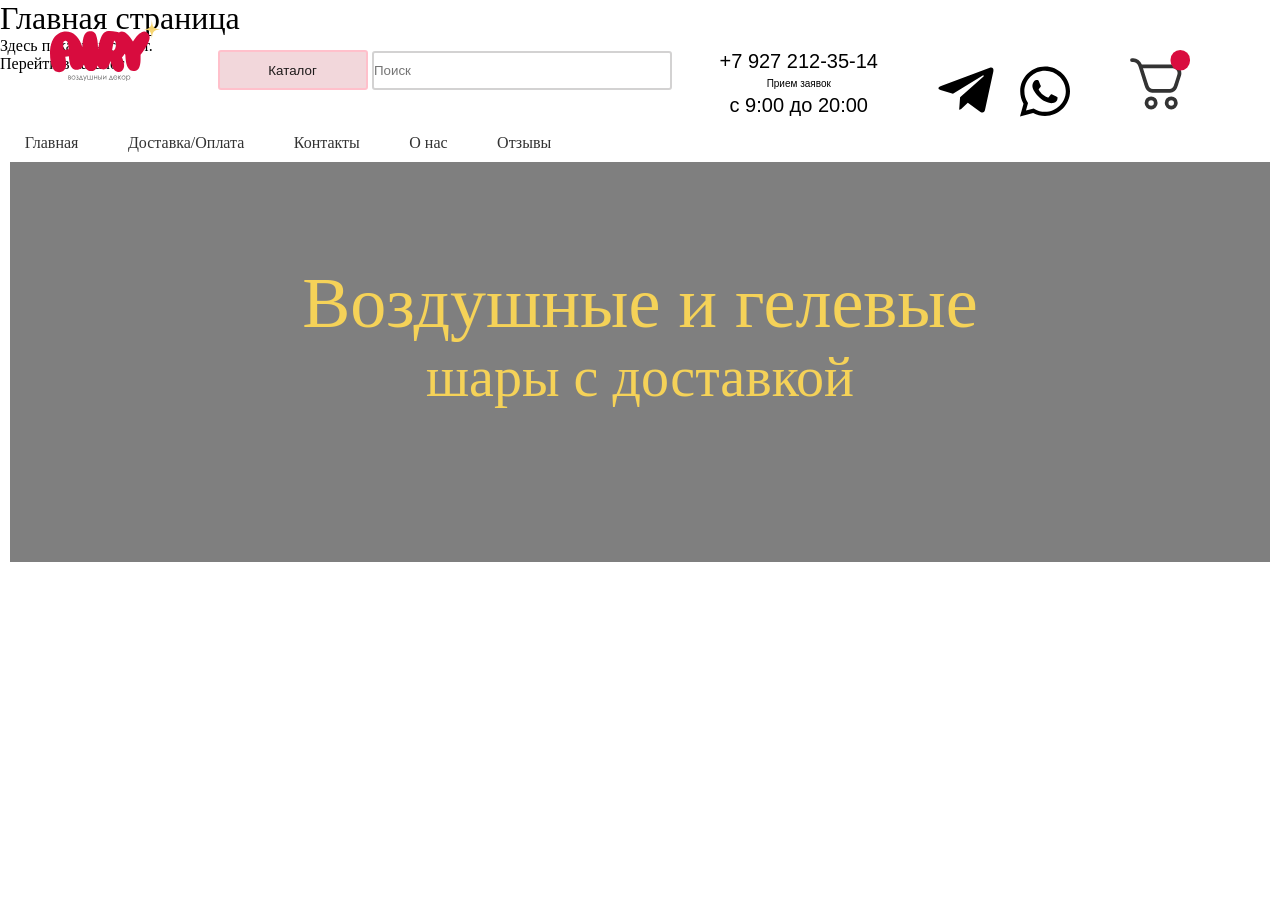
==== index.html @ 96a3ffc7 "Merge f33ac4aa3426fc3401d41bb57be7126677b8a2ee into b35c7ac2d4d3a459b7094ffd03ccd1ee7e37313e" ====
<!DOCTYPE html>
<html lang="ru">
<head>
  <meta charset="UTF-8" />
  <meta name="viewport" content="width=device-width, initial-scale=1.0"/>
  <link rel="stylesheet" href="./assets/styles/normalize.css">
  <link rel="stylesheet" href="./assets/styles/header.css">
  <title>Главная страница</title>
  <link rel="shortcut icon" href="../assets/logos/balloons.svg" type="image/svg+xml" />
</head>
<body>
  <header>
    <div class="head">
      <div class="logo">
    <img src="./assets/logos/logo-color.svg" width="110px" alt="логотип">
  </div>
    <div class="search">
      <a href="#">
    <button class="cataloge_btn">Каталог</button>
  </a>
    <input class="input_search" type="search" placeholder="Поиск">
    </div>
  <div class="contact">
    <p class="number_contact">+7 927 212-35-14</p>
    <p class="reception">Прием заявок
    <p class="time">с 9:00 до 20:00</p>
    </p>
  </div>
  <div class="navigation">
  <div class="img_nav_header">
    <a href="#">
    <img class="telegram" 
    src="./assets/massenger/telegram 1.svg"
    alt="Telegram"
    target="_blank"
    />
    </a>
    <a href="#">
    <img class="whatsapp"
    src="./assets/massenger/whatsapp.svg"
    alt="Whatsapp"
    target="_blank"
    />
    </a>
  </div>
    <div>
    <a href="#">
      <img class="basket" src="./assets/header/basket.svg" alt="">
    </a>
    </div>
    <nav class="navbar">
      <div class="container">
        <div class="navbar__wrap">
          <div class="hamb">
            <div class="hamb__field" id="hamb">
              <span class="bar"></span> <span class="bar"></span>
              <span class="bar"></span>
            </div>
          </div>
        </nav>
  </div>
  </div>
      <div>
          <ul class="menu" id="menu">
            <li><a href="#">Главная</a></li>
            <li><a href="#">Доставка/Оплата</a></li>
            <li><a href="#">Контакты</a></li>
            <li><a href="#">О наc</a></li>
            <li><a href="#">Отзывы</a></li>
          </ul>
        </div>
    <div class="banner">
      <div class="tittle">
      <h1 class="airy_banner">Воздушные и гелевые</h1>
      <h2 class="ballons_banner">шары с доставкой</h2>
    </div>
  </div>
  </header>
  <script src="./assets/scripts/burger.js"></script>

  <h1>Главная страница</h1>
  <p>Здесь пока ничего нет.</p>

  <!-- Ссылка для перехода в каталог -->
  <p><a href="./pages/catalog.html">Перейти в каталог</a></p>

</body>
</html>
---- assets/styles/header.css ----
@charset "UTF-8";
* {
  margin: 0;
  padding: 0;
  box-sizing: border-box;
}

a {
  color: inherit;
  text-decoration: none;
  cursor: pointer;
}

ul {
  padding: 0;
  margin: 0;
}
ul li {
  list-style: none;
}

h1,
h2,
h3,
h4,
h5,
h6 {
  font-weight: normal;
  margin: 0;
}

header {
  max-width: 100%;
  position: fixed;
}

.head {
  display: flex;
  justify-content: space-between;
  font-family: "Montserrat", sans-serif;
  max-width: 100%;
}

.logo {
  margin-top: 20px;
  margin-left: 50px;
}

.search {
  margin-top: 50px;
  margin-left: 10px;
  max-width: 100%;
  gap: 30px;
}

.cataloge_btn {
  width: 150px;
  height: 40px;
  color: rgb(30, 26, 26);
  background-color: rgb(242, 215, 219);
  border-color: pink;
  border-style: solid;
  border-radius: 3px;
}

.input_search {
  width: 300px;
  height: 39px;
  border-style: solid;
  border-color: rgb(211, 210, 210);
  border-radius: 3px;
}

.contact {
  margin-top: 50px;
  font-size: 20px;
  text-align: center;
}

.number {
  font-family: "Montserrat", sans-serif;
  font-style: normal;
  font-weight: 700;
}

.reception {
  text-align: center;
  margin-top: 5px;
  font-size: 10px;
}

.time {
  text-align: center;
  margin-top: 5px;
  font-family: "Montserrat", sans-serif;
  font-style: normal;
  font-weight: 500;
}

.navigation {
  display: flex;
}

.img_nav_header {
  margin-top: 50px;
  margin-right: 50px;
}

.telegram {
  width: 60px;
  margin: 10px;
}

.whatsapp {
  width: 50px;
  margin: 10px;
}

.basket {
  margin-top: 50px;
  margin-right: 50px;
  width: 60px;
}

.menu {
  display: flex;
  justify-content: space-around;
  max-width: 45%;
  margin-left: 100px;
}

.banner {
  margin: 10px;
  text-align: center;
  background: linear-gradient(rgba(0, 0, 0, 0.5), rgba(0, 0, 0, 0.5)), url(/airy-balloons/assets/header/banner.jpeg);
  background-size: 100%;
  background-position: center;
  background-repeat: no-repeat;
  height: 400px;
  width: 1260px;
}

.tittle {
  padding-top: 100px;
}

.airy_banner {
  font-size: 72px;
  color: rgb(245, 210, 88);
}

.ballons_banner {
  font-size: 56px;
  color: rgb(245, 210, 88);
}

/*стили к бургеру*/
.navbar {
  background-color: #fff;
  padding: 10px 20px;
  right: 20px;
}

.container {
  max-width: 1200px;
  margin: 0 auto;
}

.navbar__wrap {
  display: flex;
  justify-content: space-between;
  align-items: center;
}

.hamb {
  display: none;
}

.menu {
  list-style: none;
  padding: 0;
  margin: 0;
  display: flex;
}

.menu li {
  padding: 0 15px;
}

.menu a {
  text-decoration: none;
  color: #333;
}

/*конец стили к бургеру*/
@media (max-width: 768px) {
  header {
    margin: 0 auto;
  }
  .logo {
    display: flex;
    margin-left: 10px;
    margin-top: 0;
    align-items: flex-start;
  }
  .navigation {
    display: inline-flex;
  }
  .tittle {
    padding-top: 70px;
  }
  .airy_banner {
    font-size: 56px;
  }
  .ballons_banner {
    font-size: 40px;
  }
  .input_search {
    display: none;
  }
  .cataloge_btn {
    display: none;
  }
  .basket {
    margin: 5px;
    margin-right: 0;
    width: 40px;
  }
  .contact {
    display: none;
  }
  .img_nav_header {
    margin: 0;
  }
  .telegram {
    width: 35px;
  }
  .whatsapp {
    width: 30px;
  }
  .banner {
    max-width: 100%;
    width: 768px;
    height: 300px;
    margin: 0;
  }
  .navbar {
    margin: 0;
  }
  /*адаптив к бургеру*/
  .hamb {
    display: flex;
    display: block;
  }
  .menu {
    display: none;
    flex-direction: column;
    position: absolute;
    right: 50px;
    top: 5px;
    background-color: white;
    width: 200px;
    border: 2px solid red;
    z-index: 1000;
  }
  .menu.active {
    display: flex;
  }
  .menu li {
    padding: 10px 15px;
    border-bottom: 2px solid red;
  }
  .menu li:last-child {
    border-bottom: none;
  }
}
.bar {
  display: block;
  right: 0;
  width: 30px;
  height: 3px;
  background-color: #333;
  margin: 6px auto;
  transition: 0.4s;
}

.bar.top {
  transform: rotate(45deg) translate(6.5px, 6px);
}

.bar.middle {
  opacity: 0;
}

.bar.bottom {
  transform: rotate(-45deg) translate(6.5px, -6px);
}

@media (max-width: 440px) {
  .tittle {
    line-height: 60px;
  }
  .airy_banner {
    font-size: 40px;
  }
  .ballons_banner {
    font-size: 30px;
  }
}/*# sourceMappingURL=header.css.map */
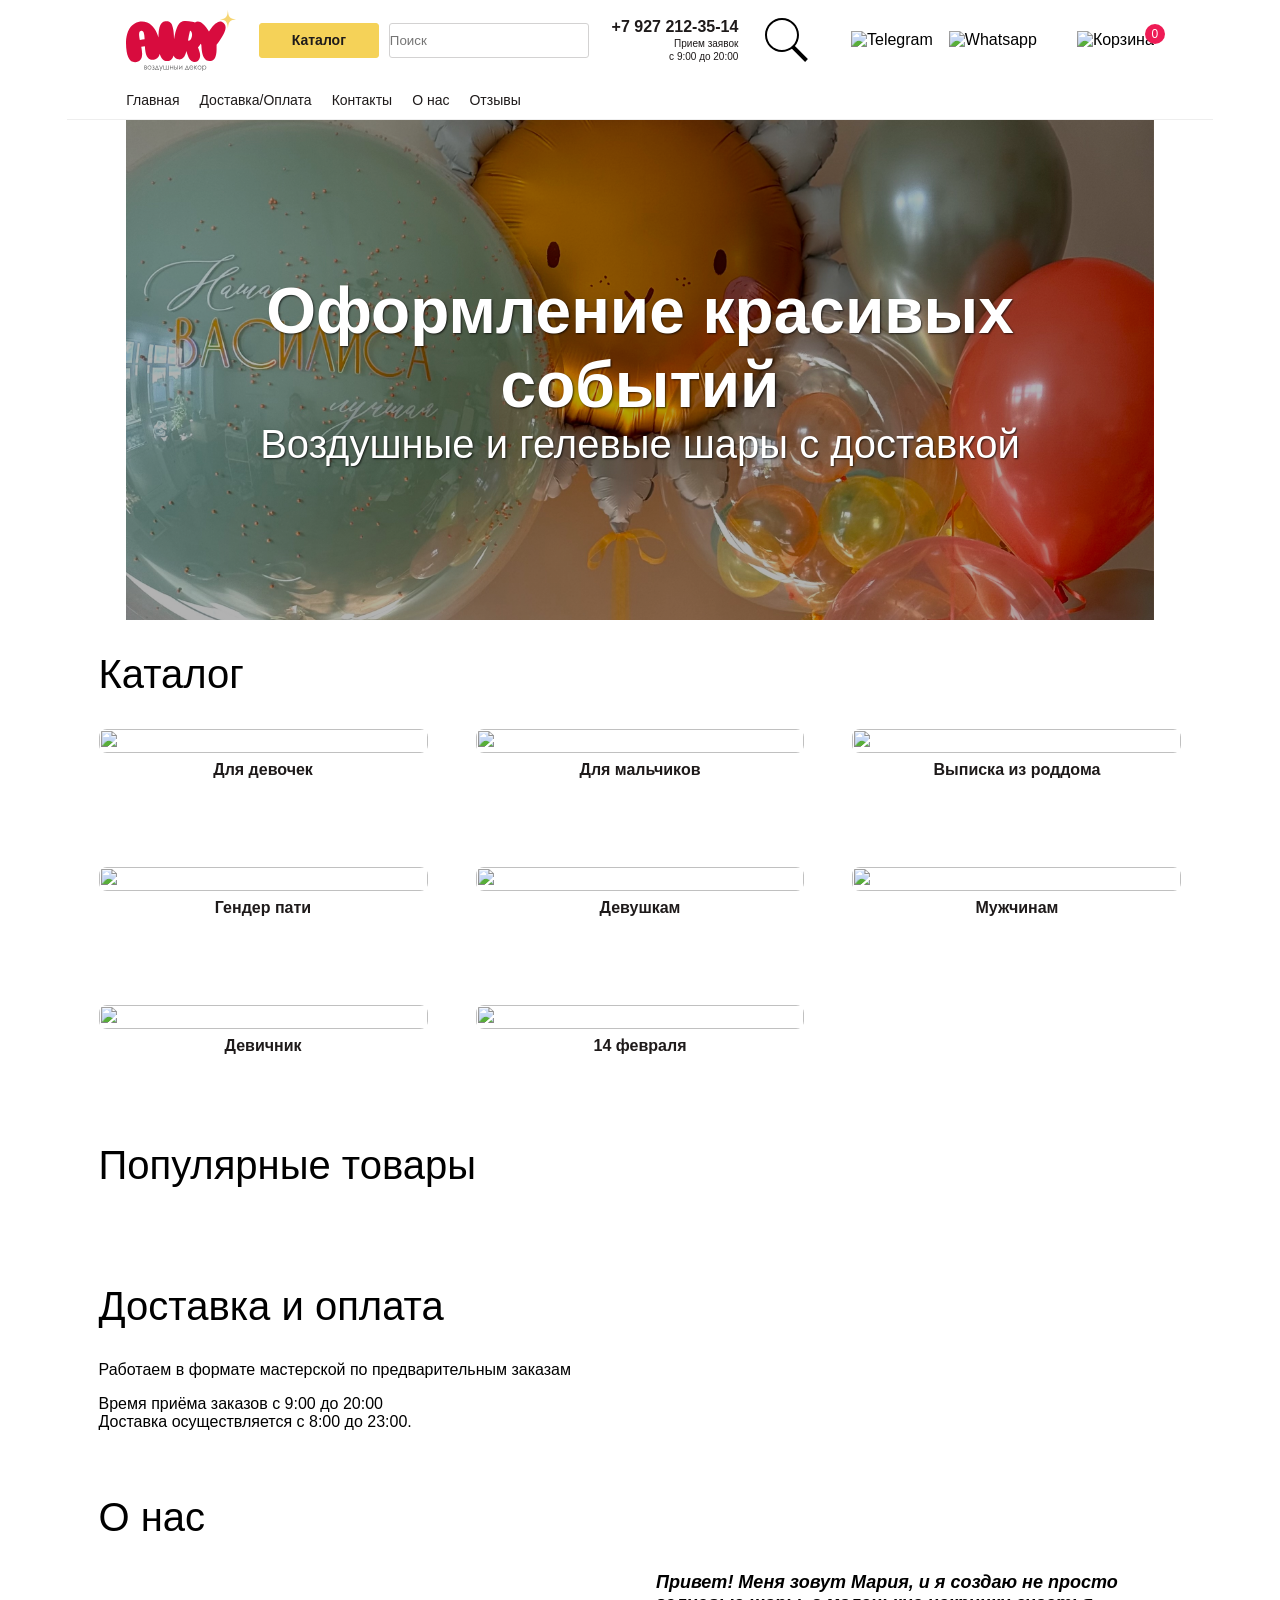
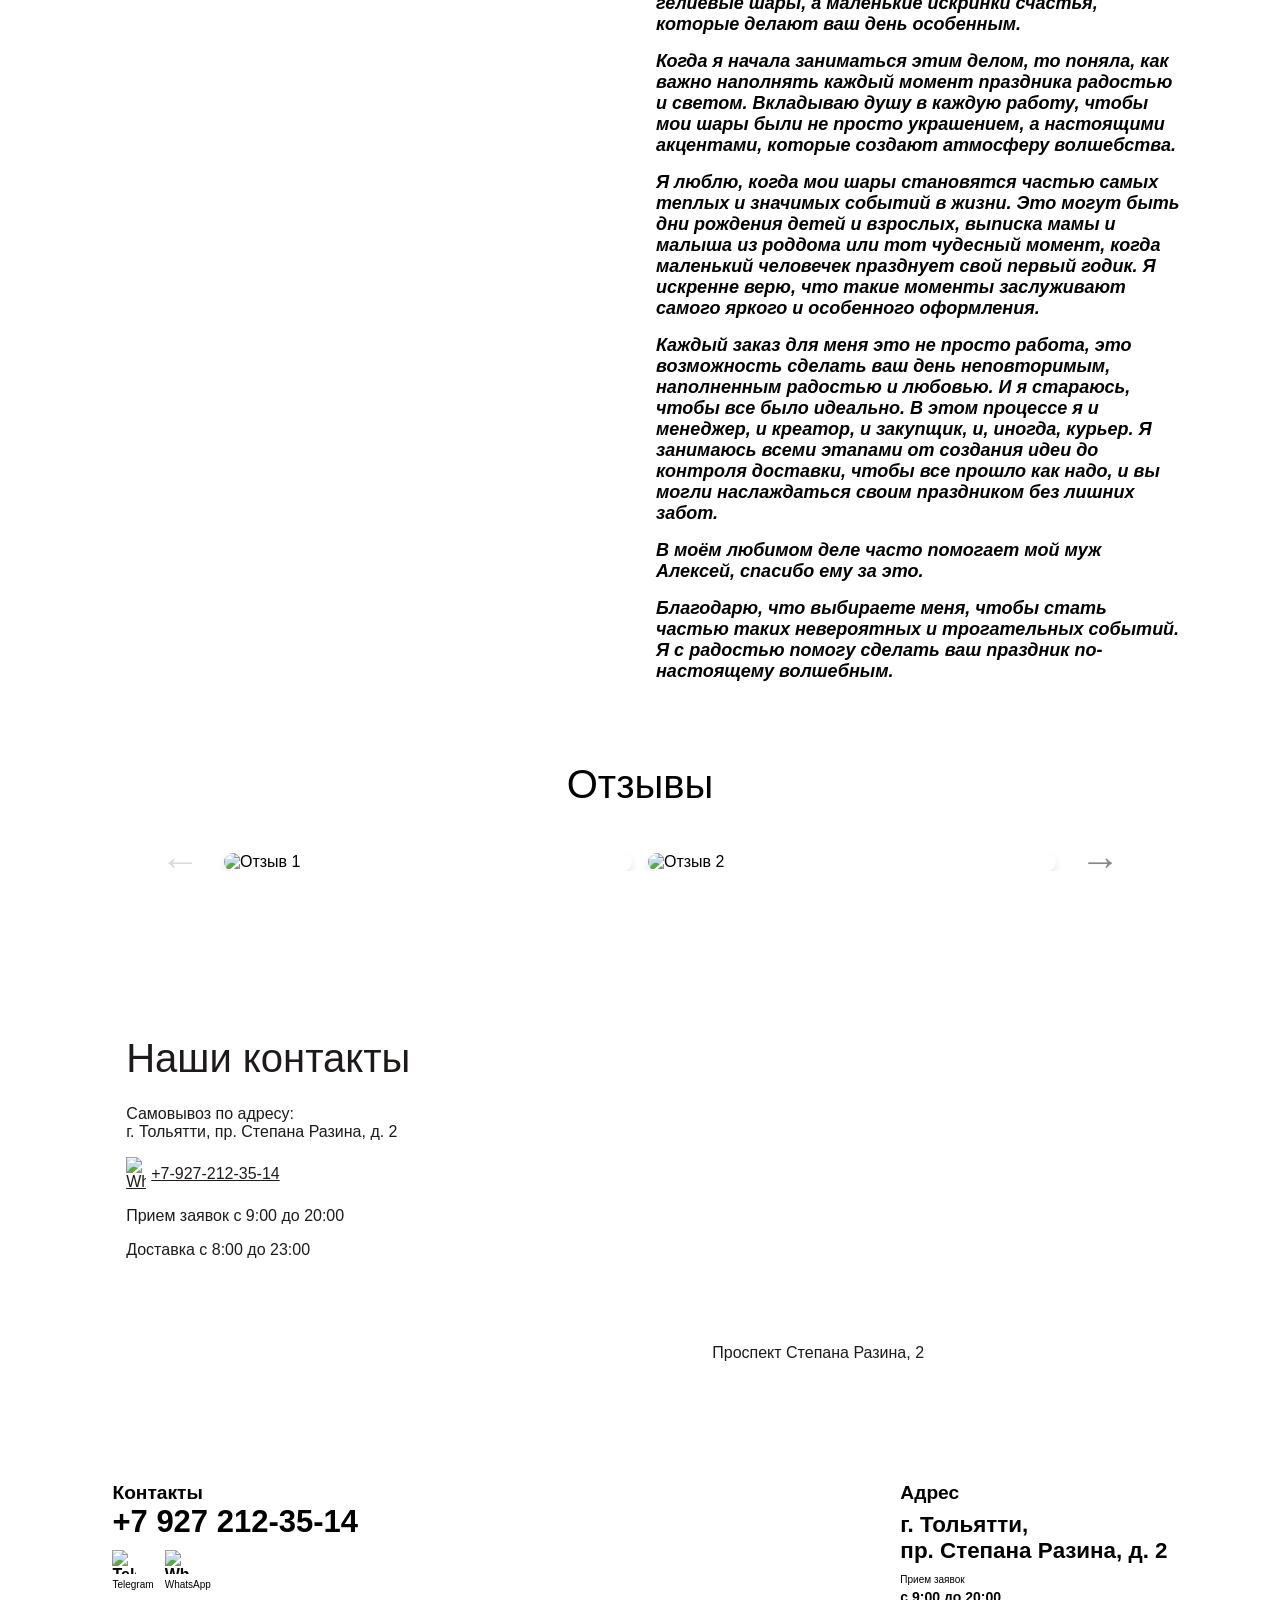
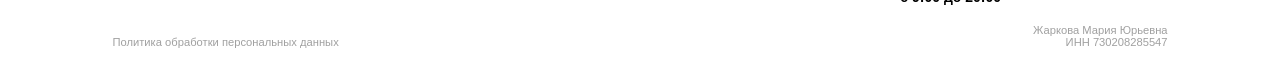
==== commit fa2ed719: "функционал для поиска" ====
--- a/index.html
+++ b/index.html
@@ -1,88 +1,405 @@
 <!DOCTYPE html>
 <html lang="ru">
-<head>
-  <meta charset="UTF-8" />
-  <meta name="viewport" content="width=device-width, initial-scale=1.0"/>
-  <link rel="stylesheet" href="./assets/styles/normalize.css">
-  <link rel="stylesheet" href="./assets/styles/header.css">
-  <title>Главная страница</title>
-  <link rel="shortcut icon" href="../assets/logos/balloons.svg" type="image/svg+xml" />
-</head>
-<body>
-  <header>
-    <div class="head">
-      <div class="logo">
-    <img src="./assets/logos/logo-color.svg" width="110px" alt="логотип">
-  </div>
-    <div class="search">
-      <a href="#">
-    <button class="cataloge_btn">Каталог</button>
-  </a>
-    <input class="input_search" type="search" placeholder="Поиск">
-    </div>
-  <div class="contact">
-    <p class="number_contact">+7 927 212-35-14</p>
-    <p class="reception">Прием заявок
-    <p class="time">с 9:00 до 20:00</p>
-    </p>
-  </div>
-  <div class="navigation">
-  <div class="img_nav_header">
-    <a href="#">
-    <img class="telegram" 
-    src="./assets/massenger/telegram 1.svg"
-    alt="Telegram"
-    target="_blank"
+  <head>
+    <meta charset="UTF-8" />
+    <meta name="viewport" content="width=device-width, initial-scale=1.0" />
+    <title>Главная страница</title>
+    <link
+      rel="shortcut icon"
+      href="../assets/logos/balloons.svg"
+      type="image/svg+xml"
     />
-    </a>
-    <a href="#">
-    <img class="whatsapp"
-    src="./assets/massenger/whatsapp.svg"
-    alt="Whatsapp"
-    target="_blank"
-    />
-    </a>
-  </div>
-    <div>
-    <a href="#">
-      <img class="basket" src="./assets/header/basket.svg" alt="">
-    </a>
-    </div>
-    <nav class="navbar">
-      <div class="container">
-        <div class="navbar__wrap">
-          <div class="hamb">
-            <div class="hamb__field" id="hamb">
-              <span class="bar"></span> <span class="bar"></span>
-              <span class="bar"></span>
-            </div>
+    <link rel="stylesheet" href="./assets/styles/normalize.css" />
+    <link rel="stylesheet" href="./assets/styles/main.css" />
+  </head>
+  <body>
+    <header class="header">
+      <div class="header-fixed-wrapper">
+        <!-- Верхняя часть шапки -->
+        <div class="top-bar">
+          <div class="container top-bar__inner">
+            <!-- ЛОГОТИП -->
+            <div class="logo">
+              <img
+                src="./assets/logos/logo-color.svg"
+                width="110"
+                alt="логотип"
+              />
+            </div>
+            <!-- Поиск и кнопка "Каталог" -->
+            <div class="search">
+              <a href="#">
+                <button class="cataloge_btn">Каталог</button>
+              </a>
+              <input class="input_search" type="search" placeholder="Поиск" />
+            </div>
+
+            <!-- Блок с контактами -->
+            <div class="contact">
+              <a href="https://wa.me/79272123514" class="number_contact" target="_blank">+7 927 212-35-14</a>
+              <p class="reception">Прием заявок</p>
+              <p class="time">с 9:00 до 20:00</p>
+            </div>
+            <!-- Мессенджеры и корзина (справа) -->
+            <div class="header-right">
+              <img id="searchIcon" class="loupe" src="./assets/logos/loupe.svg" alt="Лупа">
+              <div class="messengers">
+                <a href="https://t.me/mary_zharkova" target="_blank" class="footer__social-link" title="Напишите в Telegram">
+                  <img
+                    class="telegram"
+                    src="./assets/messenger/telegram.svg"
+                    alt="Telegram"
+                  />
+                </a>
+                <a href="https://wa.me/79272123514" target="_blank" class="footer__social-link" title="Напишите в WhatsApp">
+                  <img
+                    class="whatsapp"
+                    src="./assets/messenger/whatsapp.svg"
+                    alt="Whatsapp"
+                  />
+                </a>
+              </div>
+              <div class="basket-wrap">
+                <a href="./pages/cart.html">
+                  <img
+                    class="basket"
+                    src="./assets/header/cart.svg"
+                    alt="Корзина"
+                  />
+                  <span class="cart-count" id="cart-count">0</span>
+                </a>
+              </div>
+              <!-- Гамбургер (по умолчанию скрыт, показываем на планшетах) -->
+              <div class="hamb" id="hamb">
+                <span class="bar"></span>
+                <span class="bar"></span>
+                <span class="bar"></span>
+              </div>
+            </div>
+          </div>
+        </div>
+        <!-- Основное меню (для десктопа или при клике на гамбургер) -->
+        <nav class="main-nav">
+          <div class="container nav__inner">
+            <ul class="menu" id="menu">
+              <li><a href="#">Главная</a></li>
+              <li><a href="#">Доставка/Оплата</a></li>
+              <li><a href="#">Контакты</a></li>
+              <li><a href="#">О нас</a></li>
+              <li><a href="#">Отзывы</a></li>
+            </ul>
           </div>
         </nav>
-  </div>
-  </div>
-      <div>
-          <ul class="menu" id="menu">
-            <li><a href="#">Главная</a></li>
-            <li><a href="#">Доставка/Оплата</a></li>
-            <li><a href="#">Контакты</a></li>
-            <li><a href="#">О наc</a></li>
-            <li><a href="#">Отзывы</a></li>
-          </ul>
-        </div>
-    <div class="banner">
-      <div class="tittle">
-      <h1 class="airy_banner">Воздушные и гелевые</h1>
-      <h2 class="ballons_banner">шары с доставкой</h2>
-    </div>
-  </div>
-  </header>
-  <script src="./assets/scripts/burger.js"></script>
-
-  <h1>Главная страница</h1>
-  <p>Здесь пока ничего нет.</p>
-
-  <!-- Ссылка для перехода в каталог -->
-  <p><a href="./pages/catalog.html">Перейти в каталог</a></p>
-
-</body>
-</html>+      </div>
+
+      <!-- БОЛЬШОЙ БАННЕР -->
+      <div class="banner">
+        <div class="banner__content">
+          <h1 class="airy_banner">Оформление красивых событий</h1>
+          <h2 class="ballons_banner">Воздушные и гелевые шары с доставкой</h2>
+        </div>
+      </div>
+    </header>
+
+    <section class="catalogue">
+      <div class="catalogue__title">
+        <h2 class="catalogue__heading">
+          <a href="./pages/catalog.html">Каталог</a>
+        </h2>
+      </div>
+
+      <div class="catalogue__row">
+        <div class="catalogue__item catalogue__item--wide-1">
+          <div class="catalogue__image">
+            <a href="#" target="_blank" rel="noopener noreferrer">
+              <img src="assets/photos/for-girl/for-girl-03.jpeg" alt="" />
+            </a>
+          </div>
+          <div class="catalogue__link">
+            <a href="#">Для девочек</a>
+          </div>
+        </div>
+
+        <div class="catalogue__item catalogue__item--wide-2">
+          <div class="catalogue__image">
+            <a href="#" target="_blank" rel="noopener noreferrer">
+              <img src="assets/photos/for-boy/for-boy-03.jpeg" alt="" />
+            </a>
+          </div>
+          <div class="catalogue__link">
+            <a href="#">Для мальчиков</a>
+          </div>
+        </div>
+
+        <div class="catalogue__item">
+          <div class="catalogue__image">
+            <a href="#" target="_blank" rel="noopener noreferrer">
+              <img src="assets/photos/newborn/newborn-03.jpeg" alt="" />
+            </a>
+          </div>
+          <div class="catalogue__link">
+            <a href="#">Выписка из роддома</a>
+          </div>
+        </div>
+
+        <div class="catalogue__item">
+          <div class="catalogue__image">
+            <a href="#" target="_blank" rel="noopener noreferrer">
+              <img
+                src="assets/photos/gender-party/gender-party-03.jpeg"
+                alt=""
+              />
+            </a>
+          </div>
+          <div class="catalogue__link">
+            <a href="#">Гендер пати</a>
+          </div>
+        </div>
+
+        <div class="catalogue__item">
+          <div class="catalogue__image" id="big_img2">
+            <a href="#" target="_blank" rel="noopener noreferrer">
+              <img src="assets/photos/for-woman/for-woman-02.jpeg" alt="" />
+            </a>
+          </div>
+          <div class="catalogue__link">
+            <a href="#">Девушкам</a>
+          </div>
+        </div>
+
+        <div class="catalogue__item">
+          <div class="catalogue__image">
+            <a href="#" target="_blank" rel="noopener noreferrer">
+              <img src="assets/photos/for-man/for-man-01.jpeg" alt="" />
+            </a>
+          </div>
+          <div class="catalogue__link">
+            <a href="#">Мужчинам</a>
+          </div>
+        </div>
+
+        <div class="catalogue__item">
+          <div class="catalogue__image">
+            <a href="#" target="_blank" rel="noopener noreferrer">
+              <img src="assets/photos/bachelorette/bachelorette-01.jpeg" alt=""
+            /></a>
+          </div>
+          <div class="catalogue__link">
+            <a href="#">Девичник</a>
+          </div>
+        </div>
+
+        <div class="catalogue__item">
+          <div class="catalogue__image">
+            <a href="#" target="_blank" rel="noopener noreferrer">
+              <img
+                src="assets/photos/valentines-day/valentines-day-02.jpeg"
+                alt=""
+            /></a>
+          </div>
+          <div class="catalogue__link">
+            <a href="#">14 февраля</a>
+          </div>
+        </div>
+      </div>
+    </section>
+    
+    <section class="popular">
+      <h2 class="popular__title">Популярные товары</h2>
+      <div class="popular__list" id="popular-list"></div>
+    </section>
+
+    <section class="delivery">
+      <h2 class="delivery__title">Доставка и оплата</h2>
+      <p class="delivery__description">
+        Работаем в формате мастерской по предварительным заказам
+      </p>
+      <p class="delivery__description--time">
+        Время приёма заказов с 9:00 до 20:00
+      </p>
+      <p class="delivery__description--time">
+        Доставка осуществляется с 8:00 до 23:00.
+      </p>
+    </section>
+
+    <section class="about">
+      <h2 class="about__title">О нас</h2>
+      <div class="about__wrapper">
+        <div class="about__image-wrapper">
+          <img
+            class="about__image"
+            src="assets/photos/2025-03-20 23-00-00 1.jpg"
+            alt=""
+          />
+        </div>
+        <div class="about__text-wrapper">
+          <p class="about__description">
+            Привет! Меня зовут Мария, и я создаю не просто гелиевые шары, а
+            маленькие искринки счастья, которые делают ваш день особенным.
+          </p>
+          <p class="about__description">
+            Когда я начала заниматься этим делом, то поняла, как важно наполнять
+            каждый момент праздника радостью и светом. Вкладываю душу в каждую
+            работу, чтобы мои шары были не просто украшением, а настоящими
+            акцентами, которые создают атмосферу волшебства.
+          </p>
+          <p class="about__description">
+            Я люблю, когда мои шары становятся частью самых теплых и значимых
+            событий в жизни. Это могут быть дни рождения детей и взрослых,
+            выписка мамы и малыша из роддома или тот чудесный момент, когда
+            маленький человечек празднует свой первый годик. Я искренне верю,
+            что такие моменты заслуживают самого яркого и особенного оформления.
+          </p>
+          <p class="about__description">
+            Каждый заказ для меня это не просто работа, это возможность сделать
+            ваш день неповторимым, наполненным радостью и любовью. И я стараюсь,
+            чтобы все было идеально. В этом процессе я и менеджер, и креатор, и
+            закупщик, и, иногда, курьер. Я занимаюсь всеми этапами от создания
+            идеи до контроля доставки, чтобы все прошло как надо, и вы могли
+            наслаждаться своим праздником без лишних забот.
+          </p>
+          <p class="about__description">
+            В моём любимом деле часто помогает мой муж Алексей, спасибо ему за
+            это.
+          </p>
+          <p class="about__description">
+            Благодарю, что выбираете меня, чтобы стать частью таких невероятных
+            и трогательных событий. Я с радостью помогу сделать ваш праздник
+            по-настоящему волшебным.
+          </p>
+        </div>
+      </div>
+    </section>
+
+    <section class="reviews">
+      <h2 class="reviews__title">Отзывы</h2>
+      <div class="reviews__wrapper">
+        <button class="reviews__arrow reviews__arrow--left" disabled>←</button>
+
+        <div class="reviews__track-wrapper">
+          <div class="reviews__track">
+            <div class="reviews__card">
+              <img
+                src="assets/photos/сustomer-reviews/review-1.jpeg"
+                alt="Отзыв 1"
+              />
+            </div>
+            <div class="reviews__card">
+              <img
+                src="assets/photos/сustomer-reviews/review-2.jpeg"
+                alt="Отзыв 2"
+              />
+            </div>
+            <div class="reviews__card">
+              <img
+                src="assets/photos/сustomer-reviews/review-3.jpeg"
+                alt="Отзыв 3"
+              />
+            </div>
+            <div class="reviews__card">
+              <img
+                src="assets/photos/сustomer-reviews/review-4.jpeg"
+                alt="Отзыв 4"
+              />
+            </div>
+            <div class="reviews__card">
+              <img
+                src="assets/photos/сustomer-reviews/review-5.jpeg"
+                alt="Отзыв 5"
+              />
+            </div>
+          </div>
+        </div>
+
+        <button class="reviews__arrow reviews__arrow--right">→</button>
+      </div>
+    </section>
+    
+    <main>
+      <section class="contacts">
+        <div class="contacts__wrapper">
+          <div class="contacts__info">
+            <h2 class="contacts__title">Наши контакты</h2>
+            <p>
+              Самовывоз по адресу:
+              <span class="address">г. Тольятти, пр. Степана Разина, д. 2</span>
+            </p>
+            <p>
+              <a
+                href="https://wa.me/+79272123514"
+                target="_blank"
+                style="display: inline-flex; align-items: center"
+              >
+                <img
+                  src="./assets/messenger/whatsapp.svg"
+                  alt="WhatsApp"
+                  width="20"
+                  style="margin-right: 5px"
+                />
+                +7‑927‑212‑35‑14
+              </a>
+            </p>
+            <p>Прием заявок с 9:00 до 20:00</p>
+            <p>Доставка с 8:00 до 23:00</p>
+          </div>
+          <div class="contacts__map">
+            <div id="map" style="width: 100%; height: 300px"></div>
+            <p class="contacts__address">Проспект Степана Разина, 2</p>
+          </div>
+        </div>
+      </section>
+    </main>
+
+    <footer class="footer">
+      <div class="footer__contacts">
+        <h2 class="footer__title">Контакты</h2>
+        <a href="https://wa.me/79272123514" class="footer__phone" target="_blank">+7 927 212-35-14</a>
+        <div class="footer__socials">
+          <a href="https://t.me/mary_zharkova" target="_blank" class="footer__social-link" title="Напишите в Telegram">
+            <img src="../assets/messenger/telegram.svg" alt="Telegram" class="footer__social-icon"/>
+            <span class="footer__social-text">Telegram</span>
+          </a>
+          <a href="https://wa.me/79272123514" target="_blank" class="footer__social-link" title="Напишите в WhatsApp">
+            <img src="../assets/messenger/whatsapp.svg" alt="WhatsApp" class="footer__social-icon"/>
+            <span class="footer__social-text">WhatsApp</span>
+          </a>
+        </div>
+      </div>
+      <div class="footer__address">
+        <h2 class="footer__title">Адрес</h2>
+        <a href="https://yandex.ru/maps/-/CHRKV-n9" target="_blank">
+          <p>г. Тольятти, </br> пр. Степана Рaзина, д. 2</p>
+        </a>
+        <p class="footer__work-label">Прием заявок</p>
+        <p class="footer__work-time">с 9:00 до 20:00</p>
+      </div>
+      <div class="footer__policy">
+        <a href="https://docs.yandex.ru/docs/view?url=ya-disk-public%3A%2F%2FQ367bUFHMLk0dV1Yz7vELu0fq3i9ubOJleVNllht%2FvvY2rzc%2Fm%2F5n0WJyt%2BG%2B%2Fejq%2FJ6bpmRyOJonT3VoXnDag%3D%3D%3A%2F%D0%9F%D0%BE%D0%BB%D0%B8%D1%82%D0%B8%D0%BA%D0%B0%20%D0%BF%D0%B5%D1%80%D1%81%20%D0%B4%D0%B0%D0%BD%D0%BD%D1%8B%D1%85%2F2025-03-21%2001-00-01.docx&name=2025-03-21%2001-00-01.docx"
+          target="_blank"
+          class="footer__policy-link">Политика обработки персональных данных</a>
+      </div>
+      <div class="footer__tax-info">
+        <p>Жаркова Мария Юрьевна</p>
+        <p>ИНН 730208285547</p>
+      </div>
+    </footer>
+
+    <!-- Скрипт для бургера -->
+    <script src="./assets/scripts/burger.js"></script>
+
+    <!-- Скрипт для бейджа корзины-->
+    <script src="./assets/scripts/cart-badge.js"></script>
+
+    <!-- Скрипт для уведомления всех частей приложения об изменениях в корзине-->
+    <script src="./assets/scripts/cart-events.js"></script>
+
+    <!-- Скрипты для карты -->
+    <script src="https://api-maps.yandex.ru/2.1/?lang=ru_RU&apikey=bf2b88df-2d12-413e-97eb-ed69df7d6dc3" defer></script>
+    <script src="assets/scripts/maps-api.js" defer></script>
+
+    <script src="./assets/scripts/data.js"></script>
+    <script src="./assets/scripts/catalog-block.js"></script>
+    <script src="./assets/scripts/popular-block.js"></script>
+    <script src="./assets/scripts/reviews-block.js"></script>
+  </body>
+</html>
--- a/assets/styles/main.css
+++ b/assets/styles/main.css
@@ -0,0 +1,2098 @@
+@charset "UTF-8";
+@import "./normalize.css";
+* {
+  margin: 0;
+  padding: 0;
+  -webkit-box-sizing: border-box;
+          box-sizing: border-box;
+}
+
+a {
+  color: inherit;
+  text-decoration: none;
+  cursor: pointer;
+}
+
+ul {
+  padding: 0;
+  margin: 0;
+}
+ul li {
+  list-style: none;
+}
+
+h1,
+h2,
+h3,
+h4,
+h5,
+h6 {
+  font-weight: normal;
+  margin: 0;
+}
+
+@font-face {
+  font-family: "Montserrat";
+  src: url("../fonts/Montserrat-Bold.woff") format("woff");
+  font-weight: 700;
+  font-style: normal;
+}
+@font-face {
+  font-family: "Montserrat";
+  src: url("../fonts/Montserrat-Italic.woff") format("woff");
+  font-weight: 400;
+  font-style: italic;
+}
+@font-face {
+  font-family: "Montserrat";
+  src: url("../fonts/Montserrat-Light.woff") format("woff");
+  font-weight: 300;
+  font-style: normal;
+}
+@font-face {
+  font-family: "Montserrat";
+  src: url("../fonts/Montserrat-Medium.woff") format("woff");
+  font-weight: 500;
+  font-style: normal;
+}
+@font-face {
+  font-family: "Montserrat";
+  src: url("../fonts/Montserrat-Regular.woff") format("woff");
+  font-weight: 400;
+  font-style: normal;
+}
+@font-face {
+  font-family: "Montserrat";
+  src: url("../fonts/Montserrat-SemiBold.woff") format("woff");
+  font-weight: 600;
+  font-style: normal;
+}
+.btn {
+  font-family: "Montserrat", sans-serif;
+  font-style: normal;
+  font-weight: 500;
+  font-size: 16px;
+  display: -webkit-inline-box;
+  display: -ms-inline-flexbox;
+  display: inline-flex;
+  -webkit-box-align: center;
+      -ms-flex-align: center;
+          align-items: center;
+  -webkit-box-pack: center;
+      -ms-flex-pack: center;
+          justify-content: center;
+  background-color: rgb(238, 27, 85);
+  color: rgb(255, 255, 255);
+  border: none;
+  border-radius: 8px;
+  padding: 16px 24px;
+  width: 240px;
+  text-decoration: none;
+  cursor: pointer;
+  -webkit-transition: background-color 0.3s ease, -webkit-transform 0.3s ease;
+  transition: background-color 0.3s ease, -webkit-transform 0.3s ease;
+  transition: background-color 0.3s ease, transform 0.3s ease;
+  transition: background-color 0.3s ease, transform 0.3s ease, -webkit-transform 0.3s ease;
+  /* Модификатор для центрирования */
+  /* Модификатор «ссылка» */
+}
+.btn:hover {
+  background-color: #c70f42;
+  color: rgb(255, 255, 255);
+}
+.btn:active {
+  -webkit-transform: scale(0.98);
+          transform: scale(0.98);
+}
+.btn:disabled, .btn.disabled {
+  background-color: #f57a9c;
+  cursor: not-allowed;
+  opacity: 0.7;
+}
+.btn.btn--center {
+  display: block;
+  margin: 0 auto;
+  text-align: center;
+}
+.btn.btn--link {
+  background-color: transparent;
+  color: rgb(30, 26, 26);
+  border: 1px solid rgb(30, 26, 26);
+}
+.btn.btn--link:hover {
+  color: rgb(238, 27, 85);
+  border: 1px solid rgb(238, 27, 85);
+}
+.btn.btn--link:active {
+  -webkit-transform: none;
+          transform: none;
+}
+.btn.btn--transparent {
+  display: block;
+  width: 100%;
+  -webkit-box-sizing: border-box;
+          box-sizing: border-box;
+  background-color: transparent;
+  color: rgb(238, 27, 85);
+  border: 1px solid rgb(238, 27, 85);
+  border-radius: 4px;
+  text-decoration: none;
+}
+.btn.btn--transparent:hover {
+  background-color: rgb(238, 27, 85);
+  color: rgb(255, 255, 255);
+}
+.btn.btn--white-red {
+  background-color: rgb(255, 255, 255);
+  color: rgb(238, 27, 85);
+  border: 1px solid rgb(238, 27, 85);
+  /* Стили при наведении */
+}
+.btn.btn--white-red:hover {
+  background-color: white;
+  color: #c70f42;
+  border-color: #c70f42;
+}
+.btn.btn--white-red:active {
+  -webkit-transform: scale(0.98);
+          transform: scale(0.98);
+}
+
+/***************************
+Общее для index.html для правильного расположения футера
+****************************/
+html,
+body {
+  height: 100%;
+  margin: 0;
+}
+
+body {
+  display: -webkit-box;
+  display: -ms-flexbox;
+  display: flex;
+  -webkit-box-orient: vertical;
+  -webkit-box-direction: normal;
+      -ms-flex-direction: column;
+          flex-direction: column;
+  min-height: 100vh;
+}
+
+main {
+  -webkit-box-flex: 1;
+      -ms-flex: 1 0 auto;
+          flex: 1 0 auto;
+}
+
+/*************************************
+* HEADER
+*************************************/
+.header {
+  width: 100%;
+  background-color: rgb(255, 255, 255);
+  padding-left: 5.2%;
+  padding-right: 5.2%;
+}
+@media screen and (max-width: 768px) {
+  .header {
+    padding-left: 4%;
+    padding-right: 4%;
+  }
+}
+@media screen and (max-width: 440px) {
+  .header {
+    padding-left: 8px;
+    padding-right: 8px;
+  }
+}
+
+.header-fixed-wrapper {
+  position: fixed;
+  top: 0;
+  left: 0;
+  width: 100%;
+  z-index: 1000;
+  background-color: rgb(255, 255, 255);
+  padding-left: 5.2%;
+  padding-right: 5.2%;
+}
+@media screen and (max-width: 768px) {
+  .header-fixed-wrapper {
+    padding-left: 4%;
+    padding-right: 4%;
+  }
+}
+@media screen and (max-width: 440px) {
+  .header-fixed-wrapper {
+    padding-left: 8px;
+    padding-right: 8px;
+  }
+}
+
+/* Верхняя полоса (top-bar) */
+.top-bar {
+  background-color: rgb(255, 255, 255);
+  padding: 10px 0;
+  padding-left: 5.2%;
+  padding-right: 5.2%;
+}
+@media screen and (max-width: 768px) {
+  .top-bar {
+    padding-left: 4%;
+    padding-right: 4%;
+  }
+}
+@media screen and (max-width: 440px) {
+  .top-bar {
+    padding-left: 8px;
+    padding-right: 8px;
+  }
+}
+.top-bar .top-bar__inner {
+  font-family: "Montserrat", sans-serif;
+  font-style: normal;
+  display: -webkit-box;
+  display: -ms-flexbox;
+  display: flex;
+  -webkit-box-align: center;
+      -ms-flex-align: center;
+          align-items: center;
+  -webkit-box-pack: justify;
+      -ms-flex-pack: justify;
+          justify-content: space-between;
+}
+.top-bar .logo img {
+  display: block;
+}
+.top-bar .contact {
+  text-align: right;
+  font-size: 14px;
+}
+.top-bar .contact .number_contact {
+  font-family: "Montserrat", sans-serif;
+  font-style: normal;
+  font-weight: 700;
+  font-size: 16px;
+  color: rgb(30, 26, 26);
+}
+.top-bar .contact .reception {
+  margin-top: 2px;
+  font-size: 10px;
+  color: rgb(30, 26, 26);
+}
+.top-bar .contact .time {
+  margin-top: 2px;
+  font-family: "Montserrat", sans-serif;
+  font-style: normal;
+  font-weight: 500;
+  font-size: 10px;
+  color: rgb(30, 26, 26);
+}
+.top-bar .header-right {
+  display: -webkit-box;
+  display: -ms-flexbox;
+  display: flex;
+  -webkit-box-align: center;
+      -ms-flex-align: center;
+          align-items: center;
+  gap: 40px;
+  /* Гамбургер: по умолчанию скрыт (для десктопа) */
+}
+.top-bar .header-right .messengers {
+  display: -webkit-box;
+  display: -ms-flexbox;
+  display: flex;
+  gap: 16px;
+}
+.top-bar .header-right .messengers .telegram {
+  width: 36px;
+}
+.top-bar .header-right .messengers .whatsapp {
+  width: 32px;
+}
+.top-bar .header-right .basket-wrap .basket {
+  width: 36px;
+}
+.top-bar .header-right .hamb {
+  display: none;
+  cursor: pointer;
+}
+.top-bar .header-right .hamb .bar {
+  background-color: rgb(30, 26, 26);
+  display: block;
+  width: 32px;
+  height: 2px;
+  margin: 6px 0;
+  -webkit-transition: opacity 0.4s ease, -webkit-transform 0.4s ease;
+  transition: opacity 0.4s ease, -webkit-transform 0.4s ease;
+  transition: transform 0.4s ease, opacity 0.4s ease;
+  transition: transform 0.4s ease, opacity 0.4s ease, -webkit-transform 0.4s ease;
+  -webkit-transform-origin: center;
+          transform-origin: center;
+}
+.top-bar .header-right .hamb.active .bar:nth-child(1) {
+  -webkit-transform: translateY(8px) rotate(45deg);
+          transform: translateY(8px) rotate(45deg);
+}
+.top-bar .header-right .hamb.active .bar:nth-child(2) {
+  opacity: 0;
+}
+.top-bar .header-right .hamb.active .bar:nth-child(3) {
+  -webkit-transform: translateY(-8px) rotate(-45deg);
+          transform: translateY(-8px) rotate(-45deg);
+}
+.top-bar .search {
+  display: -webkit-box;
+  display: -ms-flexbox;
+  display: flex;
+  -webkit-box-align: center;
+      -ms-flex-align: center;
+          align-items: center;
+  gap: 10px;
+}
+.top-bar .search .cataloge_btn {
+  width: 120px;
+  height: 35px;
+  color: rgb(30, 26, 26);
+  background-color: rgb(245, 210, 88);
+  border: 1px solid rgb(245, 210, 88);
+  border-radius: 3px;
+  cursor: pointer;
+  font-family: "Montserrat", sans-serif;
+  font-style: normal;
+  font-weight: 600;
+  font-size: 14px;
+}
+.top-bar .search .input_search {
+  width: 200px;
+  height: 35px;
+  border: 1px solid rgb(211, 210, 210);
+  border-radius: 3px;
+}
+.top-bar .search .input_search:focus {
+  outline: 1.5px solid rgb(245, 210, 88);
+  outline-offset: 2px;
+  background-color: transparent;
+  -webkit-appearance: none;
+  -moz-appearance: none;
+       appearance: none;
+}
+.top-bar .search .input_search::-moz-selection {
+  background-color: transparent !important;
+}
+.top-bar .search .input_search:-webkit-autofill, .top-bar .search .input_search:-webkit-autofill:hover, .top-bar .search .input_search:-webkit-autofill:focus {
+  -webkit-box-shadow: 0 0 0 1000px transparent inset !important;
+  box-shadow: 0 0 0 1000px transparent inset !important;
+  background-color: transparent !important;
+  -webkit-text-fill-color: inherit !important;
+  -webkit-transition: background-color 5000s ease-in-out 0s;
+  transition: background-color 5000s ease-in-out 0s;
+}
+
+/* Основное меню */
+.main-nav {
+  background-color: rgb(255, 255, 255);
+  border-bottom: 1px solid #eee;
+  padding-left: 5.2%;
+  padding-right: 5.2%;
+}
+@media screen and (max-width: 768px) {
+  .main-nav {
+    padding-left: 4%;
+    padding-right: 4%;
+  }
+}
+@media screen and (max-width: 440px) {
+  .main-nav {
+    padding-left: 8px;
+    padding-right: 8px;
+  }
+}
+.main-nav .nav__inner {
+  font-family: "Montserrat", sans-serif;
+  font-style: normal;
+  display: -webkit-box;
+  display: -ms-flexbox;
+  display: flex;
+  -webkit-box-pack: justify;
+      -ms-flex-pack: justify;
+          justify-content: space-between;
+  -webkit-box-align: center;
+      -ms-flex-align: center;
+          align-items: center;
+  padding: 10px 0;
+}
+.main-nav .menu {
+  list-style: none;
+  display: -webkit-box;
+  display: -ms-flexbox;
+  display: flex;
+  gap: 20px;
+  margin: 0;
+  padding: 0;
+}
+.main-nav .menu li a {
+  text-decoration: none;
+  color: rgb(30, 26, 26);
+  font-family: "Montserrat", sans-serif;
+  font-style: normal;
+  font-weight: 500;
+  font-size: 14px;
+}
+.main-nav .menu li a:hover {
+  color: rgb(238, 27, 85);
+}
+
+/* Блок баннера */
+.banner {
+  width: 100%;
+  min-height: 500px;
+  background: -webkit-gradient(linear, left top, left bottom, from(rgba(0, 0, 0, 0.3)), to(rgba(0, 0, 0, 0.3))), url("../header/banner.jpeg");
+  background: linear-gradient(rgba(0, 0, 0, 0.3), rgba(0, 0, 0, 0.3)), url("../header/banner.jpeg");
+  background-size: cover;
+  background-position: center;
+  background-repeat: no-repeat;
+  position: relative;
+  margin-top: 120px;
+}
+.banner .banner__content {
+  text-align: center;
+  color: rgb(255, 255, 255);
+  position: absolute;
+  top: 50%;
+  left: 50%;
+  -webkit-transform: translate(-50%, -50%);
+          transform: translate(-50%, -50%);
+  width: 90%;
+  padding: 20px;
+}
+.banner .banner__content .airy_banner {
+  font-family: "Montserrat", sans-serif;
+  font-style: normal;
+  font-weight: 700;
+  font-size: 72px;
+  color: rgb(255, 255, 255);
+  text-shadow: 1px 1px 2px rgba(0, 0, 0, 0.7);
+  font-size: clamp(2rem, 5vw, 72px);
+}
+.banner .banner__content .ballons_banner {
+  font-family: "Montserrat", sans-serif;
+  font-style: normal;
+  font-weight: 500;
+  font-size: 40px;
+  text-shadow: 1px 1px 2px rgba(0, 0, 0, 0.7);
+  font-size: clamp(1.5rem, 4vw, 40px);
+}
+
+/*************************************
+* АДАПТИВ (ПЛАНШЕТЫ)
+*************************************/
+@media screen and (max-width: 768px) {
+  .header {
+    padding-left: 4%;
+    padding-right: 4%;
+  }
+  .top-bar .top-bar__inner {
+    -webkit-box-pack: justify;
+        -ms-flex-pack: justify;
+            justify-content: space-between;
+  }
+  .top-bar .contact {
+    display: none;
+  }
+  .top-bar .search {
+    display: none;
+  }
+  .top-bar .header-right {
+    gap: 24px;
+  }
+  .top-bar .header-right .messengers {
+    gap: 12px;
+  }
+  .top-bar .header-right .messengers .telegram {
+    width: 30px;
+  }
+  .top-bar .header-right .messengers .whatsapp {
+    width: 28px;
+  }
+  .top-bar .header-right .basket-wrap .basket {
+    width: 30px;
+  }
+  .top-bar .header-right .hamb {
+    display: block;
+  }
+  .top-bar .header-right .hamb .bar {
+    width: 28px;
+    height: 2px;
+    margin: 6px 0;
+  }
+  .main-nav .nav__inner .menu {
+    display: none;
+    position: absolute;
+    right: 0;
+    top: 60px;
+    background-color: rgb(255, 255, 255);
+    -webkit-box-orient: vertical;
+    -webkit-box-direction: normal;
+        -ms-flex-direction: column;
+            flex-direction: column;
+    border: 2px solid rgb(238, 27, 85);
+    padding: 10px;
+    z-index: 1000;
+  }
+  .main-nav .nav__inner .menu li {
+    margin: 5px 0;
+  }
+  .main-nav .nav__inner .menu.active {
+    display: -webkit-box;
+    display: -ms-flexbox;
+    display: flex;
+  }
+  .banner {
+    min-height: 300px;
+  }
+  .banner .banner__content {
+    padding: 20px;
+  }
+  .banner .banner__content .airy_banner {
+    font-size: 56px;
+  }
+  .banner .banner__content .ballons_banner {
+    font-size: 40px;
+  }
+}
+/*************************************
+* АДАПТИВ (ТЕЛЕФОНЫ)
+*************************************/
+@media screen and (max-width: 440px) {
+  .header {
+    padding-left: 8px;
+    padding-right: 8px;
+  }
+  .top-bar .header-right {
+    gap: 16px;
+  }
+  .top-bar .header-right .messengers {
+    gap: 8px;
+  }
+  .top-bar .header-right .messengers .telegram {
+    width: 24px;
+  }
+  .top-bar .header-right .messengers .whatsapp {
+    width: 22px;
+  }
+  .top-bar .header-right .basket-wrap .basket {
+    width: 24px;
+  }
+  .top-bar .header-right .hamb {
+    display: block;
+  }
+  .top-bar .header-right .hamb .bar {
+    width: 22px;
+    height: 2px;
+    margin: 6px 0;
+  }
+  .banner {
+    min-height: 250px;
+  }
+  .banner .banner__content {
+    padding: 10px;
+  }
+  .banner .banner__content .airy_banner {
+    font-size: 24px;
+  }
+  .banner .banner__content .ballons_banner {
+    font-size: 16px;
+  }
+}
+/*************************************
+* АНИМАЦИЯ БАРОВ ГАМБУРГЕРА
+*************************************/
+.bar.top {
+  -webkit-transform: rotate(45deg) translate(6.5px, 6px);
+          transform: rotate(45deg) translate(6.5px, 6px);
+}
+
+.bar.middle {
+  opacity: 0;
+}
+
+.bar.bottom {
+  -webkit-transform: rotate(-45deg) translate(6.5px, -6px);
+          transform: rotate(-45deg) translate(6.5px, -6px);
+}
+
+.basket-wrap {
+  position: relative;
+  display: inline-block;
+}
+
+.cart-count {
+  position: absolute;
+  top: -7px;
+  right: -11px;
+  background-color: rgb(238, 27, 85);
+  color: rgb(255, 255, 255);
+  border-radius: 50%;
+  padding: 4px 6px;
+  font-size: 12px;
+  line-height: 1;
+  min-width: 20px;
+  text-align: center;
+}
+
+.footer {
+  width: 100%;
+  -ms-flex-negative: 0;
+      flex-shrink: 0;
+  padding-left: 8px;
+  padding-right: 8px;
+  font-family: "Montserrat", sans-serif;
+  font-style: normal;
+  font-weight: 600;
+  display: grid;
+  grid-template-columns: 1fr;
+  grid-template-rows: auto auto auto auto;
+  grid-template-areas: "contacts" "address" "policy" "tax-info";
+  row-gap: 0.2rem;
+  text-align: center;
+}
+.footer__contacts {
+  margin-bottom: 1rem;
+}
+.footer__title {
+  font-size: 1.2rem;
+  font-family: "Montserrat", sans-serif;
+  font-style: normal;
+  font-weight: 600;
+}
+.footer__phone {
+  font-size: 31px;
+  display: block;
+  margin-bottom: 10px;
+}
+.footer__address {
+  margin-bottom: 1rem;
+}
+.footer__address a p {
+  font-size: 1.4rem;
+  margin: 8px 0;
+  display: block;
+}
+.footer__address .footer__work-label {
+  font-family: "Montserrat", sans-serif;
+  font-style: normal;
+  font-weight: 500;
+  font-size: 10px;
+  margin-top: 10px;
+  margin-bottom: 4px;
+}
+.footer__address .footer__work-time {
+  font-size: 14px;
+  margin: 0;
+}
+.footer__socials {
+  display: -webkit-box;
+  display: -ms-flexbox;
+  display: flex;
+  -webkit-box-pack: start;
+      -ms-flex-pack: start;
+          justify-content: flex-start;
+  gap: 0.7rem;
+  margin-top: 10px;
+}
+@media screen and (max-width: 440px) {
+  .footer__socials {
+    -webkit-box-pack: center;
+        -ms-flex-pack: center;
+            justify-content: center;
+  }
+}
+.footer__socials-link {
+  font-family: "Montserrat", sans-serif;
+  font-style: normal;
+  font-weight: 500;
+  display: -webkit-inline-box;
+  display: -ms-inline-flexbox;
+  display: inline-flex;
+  -webkit-box-orient: vertical;
+  -webkit-box-direction: normal;
+      -ms-flex-direction: column;
+          flex-direction: column;
+  -webkit-box-align: center;
+      -ms-flex-align: center;
+          align-items: center;
+  width: auto;
+}
+.footer__socials-text {
+  font-size: 10px;
+  margin-top: 6px;
+  display: block;
+  width: 100%;
+  text-align: center;
+}
+.footer__social-icon {
+  width: 24px;
+  height: 24px;
+  display: block;
+  margin: 0;
+}
+@media screen and (max-width: 440px) {
+  .footer__social-icon {
+    margin: 0 auto;
+  }
+}
+.footer__social-text {
+  font-weight: 500;
+  font-size: 10px;
+  margin-top: 6px;
+}
+.footer__policy {
+  grid-area: policy;
+  padding: 0;
+}
+.footer__policy-link {
+  font-size: 0.7rem;
+  font-family: "Montserrat", sans-serif;
+  font-style: normal;
+  font-weight: 500;
+  color: rgb(160, 160, 160);
+}
+.footer__tax-info {
+  grid-area: tax-info;
+  margin-bottom: 10px;
+  font-size: 0.7rem;
+  font-family: "Montserrat", sans-serif;
+  font-style: normal;
+  font-weight: 500;
+  text-align: center;
+  color: rgb(160, 160, 160);
+}
+@media (min-width: 768px) {
+  .footer {
+    padding-left: 4%;
+    padding-right: 4%;
+    text-align: left;
+    display: grid;
+    grid-template-columns: 1fr 1fr;
+    grid-template-areas: "contacts address" "policy tax-info";
+    row-gap: 0.2rem;
+  }
+  .footer__contacts {
+    justify-self: start;
+    text-align: left;
+    margin-bottom: 1rem;
+  }
+  .footer__address {
+    justify-self: end;
+    text-align: left;
+    margin-bottom: 1rem;
+  }
+  .footer__policy {
+    justify-self: start;
+    text-align: left;
+    -ms-flex-item-align: center;
+        align-self: center;
+  }
+  .footer__tax-info {
+    justify-self: end;
+    text-align: right;
+    -ms-flex-item-align: center;
+        align-self: center;
+  }
+}
+
+.contacts {
+  padding-left: 5.2%;
+  padding-right: 5.2%;
+  margin: 120px auto;
+}
+.contacts__title {
+  font-family: "Montserrat", sans-serif;
+  font-style: normal;
+  font-weight: 500;
+  font-size: 40px;
+  margin-bottom: 24px;
+}
+.contacts__wrapper {
+  display: -webkit-box;
+  display: -ms-flexbox;
+  display: flex;
+  -webkit-box-pack: start;
+      -ms-flex-pack: start;
+          justify-content: flex-start;
+  -webkit-box-align: start;
+      -ms-flex-align: start;
+          align-items: flex-start;
+  gap: 24px;
+  max-width: 100%;
+  -webkit-box-sizing: border-box;
+          box-sizing: border-box;
+}
+.contacts__info {
+  -webkit-box-flex: 0;
+      -ms-flex: 0 0 30%;
+          flex: 0 0 30%;
+}
+.contacts__info p {
+  font-family: "Montserrat", sans-serif;
+  font-style: normal;
+  font-weight: 300;
+  font-size: 16px;
+  font-family: "Montserrat", sans-serif;
+  font-style: normal;
+  font-weight: 400;
+  color: rgb(30, 26, 26);
+  margin-bottom: 16px;
+}
+.contacts__info p a {
+  cursor: pointer;
+  display: -webkit-inline-box;
+  display: -ms-inline-flexbox;
+  display: inline-flex;
+  -webkit-box-align: center;
+      -ms-flex-align: center;
+          align-items: center;
+  text-decoration: underline;
+}
+.contacts__info p a:hover {
+  color: rgb(158, 209, 220);
+}
+.contacts__info .address {
+  display: block;
+}
+.contacts__map {
+  -webkit-box-flex: 0;
+      -ms-flex: 0 0 70%;
+          flex: 0 0 70%;
+  overflow: hidden;
+}
+.contacts__map iframe,
+.contacts__map img {
+  width: 100%;
+  height: 300px;
+  display: block;
+}
+@media screen and (max-width: 768px) {
+  .contacts {
+    padding-left: 4%;
+    padding-right: 4%;
+  }
+  .contacts__wrapper {
+    -webkit-box-orient: vertical;
+    -webkit-box-direction: normal;
+        -ms-flex-direction: column;
+            flex-direction: column;
+  }
+  .contacts__info, .contacts__map {
+    width: 100%;
+  }
+}
+@media screen and (max-width: 440px) {
+  .contacts {
+    padding-left: 8px;
+    padding-right: 8px;
+  }
+}
+
+.contacts__address {
+  font-family: "Montserrat", sans-serif;
+  font-style: normal;
+  font-weight: 400;
+  color: rgb(30, 26, 26);
+  text-align: center;
+  margin-top: 8px;
+}
+
+html {
+  font-family: "Montserrat", sans-serif;
+  padding-left: 5.2%;
+  padding-right: 5.2%;
+}
+@media screen and (max-width: 768px) {
+  html {
+    padding-left: 4%;
+    padding-right: 4%;
+  }
+}
+@media screen and (max-width: 440px) {
+  html {
+    padding-left: 8px;
+    padding-right: 8px;
+  }
+}
+
+main {
+  color: rgb(30, 26, 26);
+}
+
+.topContainer {
+  padding: 2rem 0;
+  display: -webkit-box;
+  display: -ms-flexbox;
+  display: flex;
+  -webkit-box-align: baseline;
+      -ms-flex-align: baseline;
+          align-items: baseline;
+  -webkit-box-pack: justify;
+      -ms-flex-pack: justify;
+          justify-content: space-between;
+  margin-top: 120px;
+  padding-left: 5.2%;
+  padding-right: 5.2%;
+}
+@media screen and (max-width: 768px) {
+  .topContainer {
+    padding-left: 4%;
+    padding-right: 4%;
+  }
+}
+@media screen and (max-width: 440px) {
+  .topContainer {
+    padding-left: 8px;
+    padding-right: 8px;
+  }
+}
+.topContainer h2 {
+  font-size: 40px;
+  font-weight: 600;
+}
+.topContainer #goBack {
+  background-color: rgb(255, 255, 255);
+  color: #cfcfcf;
+  height: 40px;
+  display: -webkit-box;
+  display: -ms-flexbox;
+  display: flex;
+  -webkit-box-align: end;
+      -ms-flex-align: end;
+          align-items: end;
+}
+.topContainer #goBack:hover {
+  color: rgb(238, 27, 85);
+}
+@media screen and (max-width: 768px) {
+  .topContainer #goBack {
+    font-size: 0.9rem;
+    max-height: 40px;
+  }
+}
+@media screen and (max-width: 440px) {
+  .topContainer #goBack {
+    font-size: 0.85rem;
+    max-height: 40px;
+  }
+}
+
+.cartItems {
+  display: -webkit-box;
+  display: -ms-flexbox;
+  display: flex;
+  -webkit-box-orient: vertical;
+  -webkit-box-direction: normal;
+      -ms-flex-flow: column nowrap;
+          flex-flow: column nowrap;
+  gap: 1.5rem;
+  padding-left: 5.2%;
+  padding-right: 5.2%;
+}
+@media screen and (max-width: 768px) {
+  .cartItems {
+    padding-left: 4%;
+    padding-right: 4%;
+  }
+}
+@media screen and (max-width: 440px) {
+  .cartItems {
+    padding-left: 8px;
+    padding-right: 8px;
+  }
+}
+.cartItems #emptyMsg {
+  padding: 1rem 0;
+  text-align: center;
+  -ms-flex-item-align: center;
+      align-self: center;
+  font-size: 1.1rem;
+  color: gray;
+}
+.cartItems #emptyMsg a:hover {
+  color: rgb(245, 210, 88);
+}
+.cartItems #cartList {
+  display: -webkit-box;
+  display: -ms-flexbox;
+  display: flex;
+  -webkit-box-orient: vertical;
+  -webkit-box-direction: normal;
+      -ms-flex-flow: column nowrap;
+          flex-flow: column nowrap;
+}
+.cartItems #cartList li:first-child {
+  border-top: 2px solid gray;
+}
+.cartItems #cartList li:last-child {
+  border-bottom: 1.5px solid gray;
+}
+.cartItems #cartList .cartItem {
+  padding: 10px 0;
+  display: grid;
+  grid-template-columns: 20% 1fr 15% 15% 12%;
+  -webkit-box-align: center;
+      -ms-flex-align: center;
+          align-items: center;
+  border-top: 1px solid gray;
+  border-bottom: 0.5px solid gray;
+}
+@media screen and (max-width: 768px) {
+  .cartItems #cartList .cartItem {
+    grid-template-columns: 1fr 1fr 15% 15% 12%;
+  }
+}
+@media screen and (max-width: 440px) {
+  .cartItems #cartList .cartItem {
+    grid-template-columns: fit-content(48%) 1fr 1fr;
+    grid-template-rows: 1rem 90px auto;
+    gap: 0.4rem;
+  }
+  .cartItems #cartList .cartItem .itemName {
+    grid-column: 2/4;
+    font-size: 1rem;
+  }
+  .cartItems #cartList .cartItem .itemImage {
+    grid-row: 1/4;
+  }
+  .cartItems #cartList .cartItem .itemCounter {
+    grid-column: 2/3;
+    justify-self: start;
+  }
+  .cartItems #cartList .cartItem .removeBtn {
+    grid-column: 3/4;
+    grid-row: 1/2;
+  }
+}
+.cartItems #cartList .cartItem .itemImage {
+  min-width: 10rem;
+  max-width: 15rem;
+  min-height: 10rem;
+}
+.cartItems #cartList .cartItem .itemImage .itemPhoto {
+  -o-object-fit: cover;
+     object-fit: cover;
+  overflow: hidden;
+  border-radius: 8px;
+  min-width: 180px;
+  max-height: 150px;
+}
+.cartItems #cartList .cartItem .itemName {
+  justify-self: left;
+  font-weight: 600;
+}
+@media screen and (max-width: 768px) {
+  .cartItems #cartList .cartItem .itemName {
+    font-size: 1.2rem;
+  }
+}
+.cartItems #cartList .cartItem .itemCounter {
+  justify-self: end;
+  display: -webkit-box;
+  display: -ms-flexbox;
+  display: flex;
+  -webkit-box-align: center;
+      -ms-flex-align: center;
+          align-items: center;
+  gap: 10px;
+  border: 1px solid rgb(30, 26, 26);
+  border-radius: 6px;
+  max-width: 80px;
+}
+@media screen and (max-width: 440px) {
+  .cartItems #cartList .cartItem .itemCounter {
+    -ms-flex-item-align: start;
+        align-self: start;
+    justify-self: start;
+  }
+}
+.cartItems #cartList .cartItem .itemCounter button {
+  border: none;
+  background: white;
+  font-size: 18px;
+  width: 30px;
+  height: 30px;
+  -webkit-box-shadow: 0px 0px 2px rgba(0, 0, 0, 0.2);
+          box-shadow: 0px 0px 2px rgba(0, 0, 0, 0.2);
+  cursor: pointer;
+  font-weight: bold;
+}
+.cartItems #cartList .cartItem .itemCounter button:hover {
+  background: #ddd;
+}
+.cartItems #cartList .cartItem .itemCounter .increment {
+  border-radius: 0 6px 6px 0;
+  border-left: 1px solid rgb(30, 26, 26);
+}
+.cartItems #cartList .cartItem .itemCounter .decrement {
+  border-radius: 6px 0 0 6px;
+  border-right: 1px solid rgb(30, 26, 26);
+}
+.cartItems #cartList .cartItem .price {
+  font-size: 1.7rem;
+  font-weight: 600;
+  letter-spacing: 0.03rem;
+  justify-self: end;
+}
+@media screen and (max-width: 440px) {
+  .cartItems #cartList .cartItem .price {
+    -ms-flex-item-align: start;
+        align-self: start;
+    justify-self: end;
+  }
+}
+.cartItems #cartList .cartItem .removeBtn {
+  width: 1.5rem;
+  height: 1.5rem;
+  background-image: url(/assets/logos/close-cross.svg);
+  background-size: 100%;
+  background-repeat: no-repeat;
+  background-position: center;
+  border: none;
+  background-color: transparent;
+  justify-self: right;
+  cursor: pointer;
+}
+
+.orderDetails {
+  align-self: flex-end;
+  padding-right: 2rem;
+  display: grid;
+  grid-template-columns: 70% 5rem;
+  grid-template-rows: repeat(3, 1fr);
+  -webkit-box-align: center;
+      -ms-flex-align: center;
+          align-items: center;
+}
+.orderDetails h3 {
+  grid-column: 1/3;
+  font-weight: 600;
+}
+.orderDetails #totalItems,
+.orderDetails #totalSum {
+  justify-self: right;
+  font-size: 1.1rem;
+  font-weight: 600;
+  letter-spacing: 0.03rem;
+}
+
+#orderForm {
+  margin-top: 3rem;
+  display: -webkit-box;
+  display: -ms-flexbox;
+  display: flex;
+  -webkit-box-orient: vertical;
+  -webkit-box-direction: normal;
+      -ms-flex-flow: column nowrap;
+          flex-flow: column nowrap;
+  -webkit-box-align: start;
+      -ms-flex-align: start;
+          align-items: flex-start;
+  gap: 0.2rem;
+  padding-left: 5.2%;
+  padding-right: 5.2%;
+  margin-bottom: 100px;
+}
+@media screen and (max-width: 768px) {
+  #orderForm {
+    padding-left: 4%;
+    padding-right: 4%;
+  }
+}
+@media screen and (max-width: 440px) {
+  #orderForm {
+    padding-left: 8px;
+    padding-right: 8px;
+  }
+}
+#orderForm input,
+#orderForm textarea {
+  width: 40%;
+  height: 2rem;
+  padding: 0.2rem;
+  border-radius: 0.5em;
+  border: 1px solid gray;
+  margin-bottom: 0.5rem;
+}
+#orderForm input:focus,
+#orderForm textarea:focus {
+  outline: 1.5px solid rgb(245, 210, 88);
+  outline-offset: 2px;
+  background-color: transparent;
+  -webkit-appearance: none;
+  -moz-appearance: none;
+       appearance: none;
+}
+#orderForm input::-moz-selection,
+#orderForm textarea::-moz-selection {
+  background-color: transparent !important;
+}
+#orderForm input:-webkit-autofill, #orderForm input:-webkit-autofill:hover, #orderForm input:-webkit-autofill:focus,
+#orderForm textarea:-webkit-autofill,
+#orderForm textarea:-webkit-autofill:hover,
+#orderForm textarea:-webkit-autofill:focus {
+  -webkit-box-shadow: 0 0 0 1000px transparent inset !important;
+  box-shadow: 0 0 0 1000px transparent inset !important;
+  background-color: transparent !important;
+  -webkit-text-fill-color: inherit !important;
+  -webkit-transition: background-color 5000s ease-in-out 0s;
+  transition: background-color 5000s ease-in-out 0s;
+}
+@media screen and (max-width: 768px) {
+  #orderForm input,
+  #orderForm textarea {
+    width: 60%;
+  }
+}
+@media screen and (max-width: 440px) {
+  #orderForm input,
+  #orderForm textarea {
+    width: 100%;
+  }
+}
+#orderForm label {
+  font-size: 1.1rem;
+  font-weight: 600;
+}
+#orderForm #deliveryOptions {
+  margin-bottom: 1rem;
+  display: -webkit-box;
+  display: -ms-flexbox;
+  display: flex;
+  -webkit-box-orient: vertical;
+  -webkit-box-direction: normal;
+      -ms-flex-flow: column nowrap;
+          flex-flow: column nowrap;
+  gap: 0.3rem;
+  font-size: 1.1rem;
+  font-weight: 600;
+}
+#orderForm #deliveryOptions label {
+  display: grid;
+  grid-template-columns: 20px 1fr;
+  grid-template-rows: 1fr;
+  -webkit-column-gap: 0.4rem;
+     -moz-column-gap: 0.4rem;
+          column-gap: 0.4rem;
+  -webkit-box-align: center;
+      -ms-flex-align: center;
+          align-items: center;
+  font-size: 0.8rem;
+  font-weight: 400;
+}
+#orderForm #deliveryOptions label input[type=radio] {
+  margin: 0;
+  -webkit-appearance: none;
+     -moz-appearance: none;
+          appearance: none;
+  border: 1px solid #d3d3d3;
+  width: 20px;
+  height: 20px;
+  content: none;
+  outline: none;
+  -webkit-box-shadow: rgba(0, 0, 0, 0.3) 0px 3px 4px;
+          box-shadow: rgba(0, 0, 0, 0.3) 0px 3px 4px;
+}
+#orderForm #deliveryOptions label input[type=radio]:checked {
+  -webkit-appearance: none;
+     -moz-appearance: none;
+          appearance: none;
+  outline: none;
+  padding: 0;
+  content: none;
+  border: none;
+}
+#orderForm #deliveryOptions label input[type=radio]:checked::before {
+  position: absolute;
+  color: rgb(238, 27, 85);
+  content: " ✓ ";
+  font-weight: bolder;
+  font-size: 1rem;
+}
+#orderForm #deliveryDate {
+  color: #666666;
+}
+#orderForm #orderComment {
+  min-height: 4rem;
+}
+#orderForm .agreePolicy {
+  margin-bottom: 1rem;
+  display: -webkit-box;
+  display: -ms-flexbox;
+  display: flex;
+  gap: 0.5rem;
+  width: 60%;
+}
+@media screen and (max-width: 768px) {
+  #orderForm .agreePolicy {
+    width: 65%;
+  }
+}
+@media screen and (max-width: 440px) {
+  #orderForm .agreePolicy {
+    width: 100%;
+  }
+}
+#orderForm .agreePolicy label {
+  font-size: 0.8rem;
+  font-weight: 400;
+}
+#orderForm .agreePolicy label a {
+  font-weight: bold;
+}
+#orderForm .agreePolicy label a:hover {
+  color: rgb(245, 210, 88);
+}
+#orderForm .agreePolicy input[type=checkbox] {
+  margin: 0;
+  padding: 0;
+  -webkit-appearance: none;
+     -moz-appearance: none;
+          appearance: none;
+  border: 1px solid #d3d3d3;
+  width: 100%;
+  max-width: 20px;
+  height: 20px;
+  content: none;
+  outline: none;
+  -webkit-box-shadow: rgba(0, 0, 0, 0.3) 0px 3px 4px;
+          box-shadow: rgba(0, 0, 0, 0.3) 0px 3px 4px;
+}
+#orderForm .agreePolicy input[type=checkbox]:checked {
+  -webkit-appearance: none;
+     -moz-appearance: none;
+          appearance: none;
+  outline: none;
+  padding: 0;
+  content: none;
+  border: none;
+}
+#orderForm .agreePolicy input[type=checkbox]:checked::before {
+  position: absolute;
+  color: rgb(238, 27, 85);
+  content: " ✓ ";
+  font-weight: bolder;
+}
+#orderForm .orderFinal {
+  align-self: flex-end;
+  padding-right: 2rem;
+  display: grid;
+  grid-template-columns: 70% 5rem;
+  grid-template-rows: repeat(3, 4fr);
+  -webkit-box-align: center;
+      -ms-flex-align: center;
+          align-items: center;
+}
+#orderForm .orderFinal h3 {
+  grid-column: 1/3;
+  font-weight: 600;
+}
+#orderForm .orderFinal #totalItemsSum,
+#orderForm .orderFinal #deliveryPrice,
+#orderForm .orderFinal #totalOrderSum {
+  justify-self: right;
+  font-size: 1.1rem;
+  font-weight: 600;
+  letter-spacing: 0.03rem;
+}
+#orderForm .orderFinal p:nth-child(6) {
+  font-weight: 600;
+}
+#orderForm .formBtns {
+  margin: 1.5rem 0;
+  -ms-flex-item-align: center;
+      align-self: center;
+  display: -webkit-box;
+  display: -ms-flexbox;
+  display: flex;
+  -webkit-box-align: center;
+      -ms-flex-align: center;
+          align-items: center;
+}
+#orderForm .formBtns button {
+  margin: 0 0.5rem;
+}
+@media screen and (max-width: 768px) {
+  #orderForm .formBtns button {
+    font-size: 0.9rem;
+    padding: 10px 20px;
+    max-width: 300px;
+    height: 2.5rem;
+  }
+}
+@media screen and (max-width: 440px) {
+  #orderForm .formBtns button {
+    font-size: 0.85rem;
+    padding: 8px 16px;
+    max-width: 300px;
+    height: 2.5rem;
+  }
+}
+
+.validationError {
+  padding: 0 0 0.3rem 0;
+  font-size: 16px;
+  font-weight: 400;
+  color: rgb(238, 27, 85);
+}
+
+.popup {
+  display: none;
+  position: fixed;
+  top: 0;
+  left: 0;
+  width: 100%;
+  height: 100%;
+  background: rgba(0, 0, 0, 0.5);
+  -webkit-box-pack: center;
+      -ms-flex-pack: center;
+          justify-content: center;
+  -webkit-box-align: center;
+      -ms-flex-align: center;
+          align-items: center;
+}
+
+.popup-content {
+  background: rgb(255, 255, 255);
+  color: rgb(238, 27, 85);
+  border: none;
+  padding: 1rem;
+  height: 6rem;
+  width: 50%;
+  text-align: center;
+  font-size: 1rem;
+  border-radius: 8px;
+  display: -webkit-box;
+  display: -ms-flexbox;
+  display: flex;
+  -webkit-box-align: center;
+      -ms-flex-align: center;
+          align-items: center;
+  -webkit-box-pack: center;
+      -ms-flex-pack: center;
+          justify-content: center;
+}
+@media screen and (max-width: 768px) {
+  .popup-content {
+    width: 70%;
+    height: 8rem;
+  }
+}
+@media screen and (max-width: 440px) {
+  .popup-content {
+    width: 80%;
+    height: 8rem;
+  }
+}
+.popup-content a {
+  text-decoration: underline;
+}
+.popup-content a:hover {
+  color: rgb(245, 210, 88);
+}
+
+.show-popup {
+  display: -webkit-box;
+  display: -ms-flexbox;
+  display: flex;
+}
+
+/***************************************************
+ * 1) Блок-обёртка для страницы товара
+ ***************************************************/
+.product-page-wrapper {
+  padding-left: 5.2%;
+  padding-right: 5.2%;
+  margin: 0px auto;
+  margin-top: 140px;
+}
+
+/***************************************************
+ * 2) Карточка товара (product-card)
+ ***************************************************/
+.product-title {
+  font-family: "Montserrat", sans-serif;
+  font-style: normal;
+  font-weight: 400;
+  font-size: 24px;
+  font-family: "Montserrat", sans-serif;
+  font-style: normal;
+  font-weight: 600;
+  color: rgb(30, 26, 26);
+  margin-bottom: 24px;
+}
+
+.product-card {
+  display: -webkit-box;
+  display: -ms-flexbox;
+  display: flex;
+  -webkit-box-align: stretch;
+      -ms-flex-align: stretch;
+          align-items: stretch;
+  gap: 32px;
+  margin-bottom: 40px;
+}
+.product-card .product-images {
+  display: -webkit-box;
+  display: -ms-flexbox;
+  display: flex;
+  -webkit-box-flex: 1;
+      -ms-flex: 1;
+          flex: 1;
+  max-width: 600px;
+}
+.product-card .product-images .main-image {
+  -webkit-box-flex: 1;
+      -ms-flex: 1;
+          flex: 1;
+  height: 100%;
+}
+.product-card .product-images .main-image img {
+  width: 100%;
+  height: 100%;
+  -o-object-fit: cover;
+     object-fit: cover;
+  display: block;
+  border-radius: 8px;
+}
+.product-card .product-info {
+  -webkit-box-flex: 1;
+      -ms-flex: 1;
+          flex: 1;
+  display: -webkit-box;
+  display: -ms-flexbox;
+  display: flex;
+  -webkit-box-orient: vertical;
+  -webkit-box-direction: normal;
+      -ms-flex-direction: column;
+          flex-direction: column;
+  -webkit-box-pack: start;
+      -ms-flex-pack: start;
+          justify-content: flex-start;
+}
+.product-card .product-info .product-price {
+  font-family: "Montserrat", sans-serif;
+  font-style: normal;
+  font-weight: 400;
+  font-size: 24px;
+  font-family: "Montserrat", sans-serif;
+  font-style: normal;
+  font-weight: 600;
+  color: rgb(30, 26, 26);
+  margin-top: 24px;
+  margin-bottom: 24px;
+  display: inline-block;
+}
+.product-card .product-info .product-description {
+  margin-bottom: 24px;
+}
+.product-card .product-info .product-description ul {
+  list-style: none;
+  margin-left: 0;
+  padding-left: 0;
+  margin-bottom: 24px;
+}
+.product-card .product-info .product-description li {
+  font-family: "Montserrat", sans-serif;
+  font-style: normal;
+  font-weight: 400;
+  color: rgb(30, 26, 26);
+  margin-bottom: 8px;
+  list-style-type: none;
+}
+.product-card .product-info .product-description li:not(:nth-child(-n+2)) {
+  list-style-type: disc;
+  list-style-position: outside;
+  margin-left: 1.5rem;
+}
+.product-card .product-info .product-description li:first-child {
+  margin-bottom: 16px;
+}
+.product-card .product-info .product-description p {
+  font-family: "Montserrat", sans-serif;
+  font-style: normal;
+  font-weight: 400;
+  color: rgb(30, 26, 26);
+}
+
+/***************************************************
+ * Блок «Похожие товары»
+ ***************************************************/
+.similar-products {
+  margin-bottom: 40px;
+}
+.similar-products .similar-title {
+  font-family: "Montserrat", sans-serif;
+  font-style: normal;
+  font-weight: 500;
+  font-size: 40px;
+  font-family: "Montserrat", sans-serif;
+  font-style: normal;
+  font-weight: 500;
+  font-size: 1.4rem;
+  margin-bottom: 16px;
+}
+.similar-products .similar-list {
+  display: -webkit-box;
+  display: -ms-flexbox;
+  display: flex;
+  gap: 24px;
+}
+.similar-products .similar-item {
+  width: 200px;
+  border: 1px solid #eee;
+  border-radius: 8px;
+  text-align: center;
+  padding: 8px;
+}
+.similar-products .similar-item .similar-img {
+  width: 100%;
+  height: 180px;
+  -o-object-fit: cover;
+     object-fit: cover;
+  border-radius: 4px;
+  margin-bottom: 8px;
+}
+.similar-products .similar-item .similar-item-title {
+  font-family: "Montserrat", sans-serif;
+  font-style: normal;
+  font-weight: 400;
+  font-size: 24px;
+  font-family: "Montserrat", sans-serif;
+  font-style: normal;
+  font-weight: 500;
+  font-size: 1rem;
+  margin-bottom: 16px;
+  color: rgb(30, 26, 26);
+}
+.similar-products .similar-item .similar-item-price {
+  font-family: "Montserrat", sans-serif;
+  font-style: normal;
+  font-weight: 300;
+  font-size: 16px;
+  font-family: "Montserrat", sans-serif;
+  font-style: normal;
+  font-weight: 500;
+  color: rgb(30, 26, 26);
+  margin-bottom: 16px;
+}
+
+/***************************************************
+ * 3) Адаптив (tablets, phones)
+ ***************************************************/
+/* Планшеты: (max-width: 768px) */
+@media screen and (max-width: 768px) {
+  .product-page-wrapper {
+    padding-left: 4%;
+    padding-right: 4%;
+  }
+  .product-price {
+    font-size: 1.8rem;
+  }
+}
+/* Телефоны: (max-width: 440px) */
+@media screen and (max-width: 440px) {
+  .product-page-wrapper {
+    padding-left: 8px;
+    padding-right: 8px;
+  }
+  .product-card {
+    -webkit-box-orient: vertical;
+    -webkit-box-direction: normal;
+        -ms-flex-direction: column;
+            flex-direction: column;
+  }
+  .btn {
+    width: 100%;
+  }
+  .product-price {
+    font-size: 1.6rem;
+  }
+}
+/***************************************************
+ * Контейнер для счётчика и кнопки
+ ***************************************************/
+.order-controls {
+  display: -webkit-box;
+  display: -ms-flexbox;
+  display: flex;
+  -webkit-box-align: end;
+      -ms-flex-align: end;
+          align-items: end;
+  gap: 8px;
+  margin-bottom: 24px;
+  color: #dadada;
+}
+.order-controls .quantity-block {
+  display: none;
+  -webkit-box-align: center;
+      -ms-flex-align: center;
+          align-items: center;
+  border: 1px solid rgb(238, 27, 85);
+  border-radius: 8px;
+  padding: 0 8px;
+  color: rgb(238, 27, 85);
+  font-size: 16px;
+}
+.order-controls .quantity-block button {
+  background: none;
+  border: none;
+  font-size: 24px;
+  cursor: pointer;
+  width: 88px;
+  height: 48px;
+  color: rgb(238, 27, 85);
+}
+.order-controls .quantity-block .quantity-num {
+  display: inline-block;
+  width: 24px;
+  padding: 14px 24px;
+  text-align: center;
+  font-weight: 600;
+}
+.order-controls .btn {
+  display: inline-block;
+}
+.order-controls.active .btn {
+  display: none;
+}
+.order-controls.active .quantity-block {
+  display: -webkit-inline-box;
+  display: -ms-inline-flexbox;
+  display: inline-flex;
+}
+
+.catalogue {
+  width: 100%;
+  -webkit-box-sizing: border-box;
+          box-sizing: border-box;
+  padding: 2rem;
+}
+.catalogue h2 {
+  font-family: "Montserrat", sans-serif;
+  font-style: normal;
+  font-weight: 500;
+  font-size: 40px;
+}
+.catalogue__row {
+  display: grid;
+  grid-template-columns: repeat(auto-fit, minmax(250px, 1fr));
+  gap: 3rem;
+}
+.catalogue__item {
+  display: -webkit-box;
+  display: -ms-flexbox;
+  display: flex;
+  -webkit-box-orient: vertical;
+  -webkit-box-direction: normal;
+      -ms-flex-direction: column;
+          flex-direction: column;
+  margin-top: 2rem;
+}
+.catalogue__link {
+  text-align: center;
+  padding: 0.5rem 0 0.5rem 0;
+  font-family: "Montserrat", sans-serif;
+  font-style: normal;
+  font-weight: 600;
+}
+.catalogue .catalogue__link a {
+  color: rgb(30, 26, 26);
+}
+.catalogue .catalogue__link a:hover {
+  color: rgb(238, 27, 85);
+}
+.catalogue__image {
+  width: 100%;
+  max-width: 360px;
+  max-height: -webkit-fit-content;
+  max-height: -moz-fit-content;
+  max-height: fit-content;
+}
+.catalogue__image img {
+  width: 100%;
+  height: 100%;
+  border-radius: 8px;
+}
+
+@media screen and (max-width: 768px) {
+  .catalogue h2 {
+    font-size: 36px;
+    text-align: center;
+  }
+  .catalogue__row {
+    display: grid;
+    grid-template-columns: repeat(2, 1fr);
+    padding-left: 5rem;
+    padding-right: 5rem;
+  }
+}
+@media screen and (max-width: 440px) {
+  .catalogue__row {
+    grid-template-columns: repeat(2, 1fr);
+    padding-left: 0;
+    padding-right: 0;
+  }
+  .catalogue__image {
+    max-width: 360px;
+  }
+}
+.popular {
+  padding: 2rem;
+}
+.popular h2 {
+  font-family: "Montserrat", sans-serif;
+  font-style: normal;
+  font-weight: 500;
+  font-size: 40px;
+  margin-bottom: 2rem;
+}
+.popular__list {
+  display: grid;
+  grid-template-columns: repeat(auto-fit, minmax(250px, 1fr));
+  gap: 2rem;
+}
+.popular__item {
+  border: 1px solid #ccc;
+  border-radius: 8px;
+  overflow: hidden;
+  background-color: #fff;
+  text-align: center;
+  padding: 1rem;
+  -webkit-transition: -webkit-transform 0.3s;
+  transition: -webkit-transform 0.3s;
+  transition: transform 0.3s;
+  transition: transform 0.3s, -webkit-transform 0.3s;
+}
+.popular__item:hover {
+  -webkit-transform: scale(1.02);
+          transform: scale(1.02);
+}
+.popular__image img {
+  width: 100%;
+  height: auto;
+  border-radius: 8px;
+}
+.popular__title {
+  font-size: 1.1rem;
+  margin: 1rem 0 0.5rem;
+  font-family: "Montserrat", sans-serif;
+  font-style: normal;
+  font-weight: 300;
+}
+.popular__price {
+  font-size: 1rem;
+  font-weight: bold;
+  color: rgb(238, 27, 85);
+  font-family: "Montserrat", sans-serif;
+  font-style: normal;
+  font-weight: 600;
+}
+
+@media screen and (max-width: 768px) {
+  .popular h2 {
+    font-size: 36px;
+    text-align: center;
+  }
+  .popular__list {
+    display: grid;
+    grid-template-columns: repeat(2, 1fr);
+    gap: 1.5rem;
+    padding-left: 5rem;
+    padding-right: 5rem;
+  }
+}
+@media screen and (max-width: 440px) {
+  .popular__list {
+    padding-left: 0;
+    padding-right: 0;
+  }
+}
+.delivery {
+  padding: 2rem;
+  font-family: "Montserrat", sans-serif;
+  font-style: normal;
+  font-weight: 300;
+  font-size: 16px;
+  font-weight: 500;
+}
+.delivery__title {
+  font-family: "Montserrat", sans-serif;
+  font-style: normal;
+  font-weight: 500;
+  font-size: 40px;
+  margin-bottom: 2rem;
+}
+.delivery__description {
+  margin-bottom: 1rem;
+}
+
+@media screen and (max-width: 768px) {
+  .delivery {
+    padding-left: 5rem;
+    padding-right: 5rem;
+  }
+  .delivery__title {
+    text-align: center;
+    font-size: 36px;
+  }
+}
+@media screen and (max-width: 440px) {
+  .delivery {
+    padding-left: 0;
+    padding-right: 0;
+    padding: 2rem;
+    font-size: 0.9rem;
+  }
+}
+.about {
+  padding: 2rem;
+}
+.about__title {
+  font-family: "Montserrat", sans-serif;
+  font-style: normal;
+  font-weight: 500;
+  font-size: 40px;
+  margin-bottom: 2rem;
+}
+.about__wrapper {
+  display: grid;
+  grid-template-columns: repeat(2, 1fr);
+  gap: 2rem;
+}
+.about__image {
+  width: 100%;
+  max-height: 40rem;
+  -o-object-fit: cover;
+     object-fit: cover;
+  border-radius: 8px;
+}
+.about__description {
+  font-family: "Montserrat", sans-serif;
+  font-style: normal;
+  font-weight: 300;
+  font-size: 16px;
+  font-weight: 600;
+  font-size: large;
+  font-style: italic;
+  margin-bottom: 1rem;
+}
+
+@media screen and (max-width: 768px) {
+  .about__title {
+    text-align: center;
+    font-size: 36px;
+  }
+  .about__description {
+    font-size: 0.64rem;
+  }
+}
+@media screen and (max-width: 440px) {
+  .about__wrapper {
+    display: -webkit-box;
+    display: -ms-flexbox;
+    display: flex;
+    -webkit-box-orient: vertical;
+    -webkit-box-direction: normal;
+        -ms-flex-direction: column;
+            flex-direction: column;
+  }
+  .about__description {
+    font-size: 0.8rem;
+  }
+}
+.reviews {
+  padding: 2rem;
+}
+.reviews__title {
+  text-align: center;
+  margin-bottom: 2rem;
+  font-family: "Montserrat", sans-serif;
+  font-style: normal;
+  font-weight: 500;
+  font-size: 40px;
+}
+.reviews__wrapper {
+  display: -webkit-box;
+  display: -ms-flexbox;
+  display: flex;
+  -webkit-box-align: center;
+      -ms-flex-align: center;
+          align-items: center;
+  gap: 1rem;
+  max-width: 960px;
+  margin: 0 auto;
+}
+.reviews__track-wrapper {
+  overflow: hidden;
+  -webkit-box-flex: 1;
+      -ms-flex: 1;
+          flex: 1;
+}
+.reviews__track {
+  display: -webkit-box;
+  display: -ms-flexbox;
+  display: flex;
+  -webkit-transition: -webkit-transform 0.4s ease;
+  transition: -webkit-transform 0.4s ease;
+  transition: transform 0.4s ease;
+  transition: transform 0.4s ease, -webkit-transform 0.4s ease;
+}
+.reviews__card {
+  -webkit-box-flex: 0;
+      -ms-flex: 0 0 50%;
+          flex: 0 0 50%;
+  padding: 0 0.5rem;
+}
+.reviews__card img {
+  width: 100%;
+  height: auto;
+  border-radius: 12px;
+  display: block;
+  -webkit-box-shadow: 0 4px 10px rgba(0, 0, 0, 0.1);
+          box-shadow: 0 4px 10px rgba(0, 0, 0, 0.1);
+}
+.reviews__arrow {
+  background: none;
+  border: none;
+  font-size: 2.5rem;
+  cursor: pointer;
+  color: #888;
+  -webkit-transition: color 0.3s ease;
+  transition: color 0.3s ease;
+}
+.reviews__arrow:hover:not(:disabled) {
+  color: rgb(238, 27, 85);
+}
+.reviews__arrow:disabled {
+  opacity: 0.3;
+  cursor: not-allowed;
+}
+
+@media screen and (max-width: 768px) {
+  .reviews__title {
+    font-size: 36px;
+  }
+}
+@media screen and (max-width: 440px) {
+  .reviews__card {
+    -webkit-box-flex: 0;
+        -ms-flex: 0 0 100%;
+            flex: 0 0 100%;
+  }
+  .reviews__wrapper {
+    max-width: 100%;
+    padding: 0 1rem;
+  }
+  .reviews__arrow {
+    font-size: 1.5rem;
+    padding: 0.25rem;
+  }
+}
